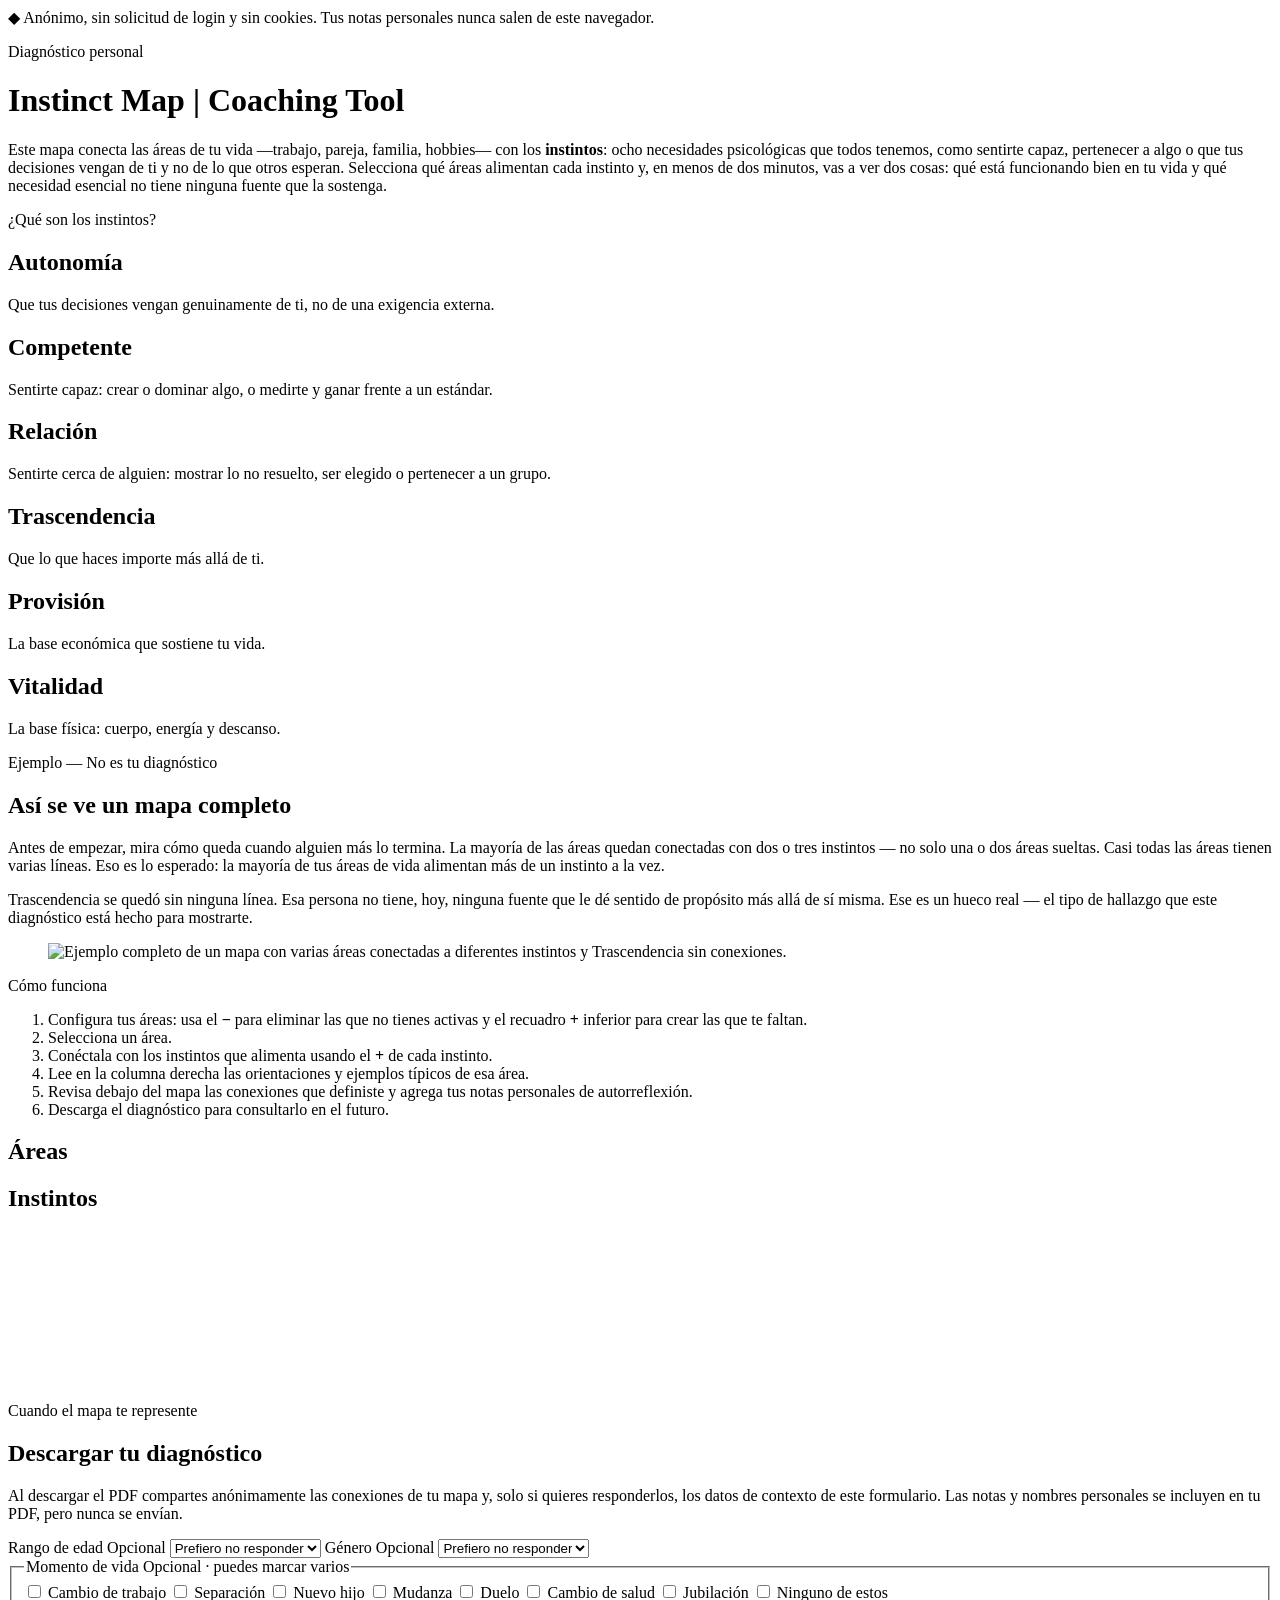
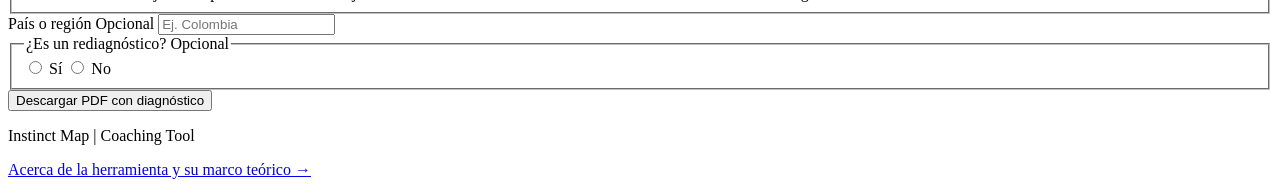
==== frontend/index.html @ cdcb908b "Initial Instinct Map web application" ====
<!doctype html>
<html lang="es">
<head>
  <meta charset="utf-8">
  <meta name="viewport" content="width=device-width, initial-scale=1">
  <meta name="description" content="Diagnóstico anónimo para visualizar qué áreas de tu vida alimentan tus instintos esenciales.">
  <meta name="color-scheme" content="light dark">
  <title>Instinct Map | Coaching Tool</title>
  <link rel="stylesheet" href="/styles.css">
  <script src="/app.js" type="module"></script>
</head>
<body>
  <aside class="privacy-bar" aria-label="Privacidad">
    <span aria-hidden="true">◆</span>
    <span>Anónimo, sin solicitud de login y sin cookies. Tus notas personales nunca salen de este navegador.</span>
  </aside>
  <main class="app-shell">
    <header class="page-header">
      <p class="eyebrow">Diagnóstico personal</p>
      <h1>Instinct Map | Coaching Tool</h1>
      <p class="lede">Este mapa conecta las áreas de tu vida —trabajo, pareja, familia, hobbies— con los <strong>instintos</strong>: ocho necesidades psicológicas que todos tenemos, como sentirte capaz, pertenecer a algo o que tus decisiones vengan de ti y no de lo que otros esperan. Selecciona qué áreas alimentan cada instinto y, en menos de dos minutos, vas a ver dos cosas: qué está funcionando bien en tu vida y qué necesidad esencial no tiene ninguna fuente que la sostenga.</p>
      <section class="instinct-glossary" aria-labelledby="glossary-title">
        <p id="glossary-title">¿Qué son los instintos?</p>
        <div>
          <article><h2>Autonomía</h2><p>Que tus decisiones vengan genuinamente de ti, no de una exigencia externa.</p></article>
          <article><h2>Competente</h2><p>Sentirte capaz: crear o dominar algo, o medirte y ganar frente a un estándar.</p></article>
          <article><h2>Relación</h2><p>Sentirte cerca de alguien: mostrar lo no resuelto, ser elegido o pertenecer a un grupo.</p></article>
          <article><h2>Trascendencia</h2><p>Que lo que haces importe más allá de ti.</p></article>
          <article><h2>Provisión</h2><p>La base económica que sostiene tu vida.</p></article>
          <article><h2>Vitalidad</h2><p>La base física: cuerpo, energía y descanso.</p></article>
        </div>
      </section>
      <section class="example-section" aria-labelledby="example-title">
        <div class="example-copy">
          <p class="eyebrow">Ejemplo — No es tu diagnóstico</p>
          <h2 id="example-title">Así se ve un mapa completo</h2>
          <p>Antes de empezar, mira cómo queda cuando alguien más lo termina. La mayoría de las áreas quedan conectadas con dos o tres instintos — no solo una o dos áreas sueltas. Casi todas las áreas tienen varias líneas. Eso es lo esperado: la mayoría de tus áreas de vida alimentan más de un instinto a la vez.</p>
          <p>Trascendencia se quedó sin ninguna línea. Esa persona no tiene, hoy, ninguna fuente que le dé sentido de propósito más allá de sí misma. Ese es un hueco real — el tipo de hallazgo que este diagnóstico está hecho para mostrarte.</p>
        </div>
        <figure class="example-map">
          <img src="/assets/mapa-ejemplo.png" alt="Ejemplo completo de un mapa con varias áreas conectadas a diferentes instintos y Trascendencia sin conexiones.">
        </figure>
      </section>
      <div class="map-guide" aria-label="Cómo usar el mapa">
        <p>Cómo funciona</p>
        <ol>
          <li>Configura tus áreas: usa el <strong>−</strong> para eliminar las que no tienes activas y el recuadro <strong>+</strong> inferior para crear las que te faltan.</li>
          <li>Selecciona un área.</li>
          <li>Conéctala con los instintos que alimenta usando el <strong>+</strong> de cada instinto.</li>
          <li>Lee en la columna derecha las orientaciones y ejemplos típicos de esa área.</li>
          <li>Revisa debajo del mapa las conexiones que definiste y agrega tus notas personales de autorreflexión.</li>
          <li>Descarga el diagnóstico para consultarlo en el futuro.</li>
        </ol>
      </div>
    </header>

    <section class="diagnostic" aria-label="Mapa de áreas e instintos">
      <div class="map-panel">
        <div class="map-toolbar">
          <h2>Áreas</h2>
          <h2 class="instincts-heading">Instintos</h2>
        </div>
        <div id="flow-map" class="flow-map">
          <svg id="ribbons" class="ribbons" aria-hidden="true"></svg>
          <div id="areas-column" class="flow-column areas-column" aria-label="Áreas de vida"></div>
          <div id="instincts-column" class="flow-column instincts-column" aria-label="Instintos"></div>
        </div>
      </div>

      <aside id="inspector" class="inspector" aria-live="polite" hidden>
        <div id="inspector-content"></div>
      </aside>
    </section>

    <section id="personal-note" class="personal-note" hidden>
      <p class="eyebrow">Tu reflexión</p>
      <h2 id="note-title">Personal</h2>
      <div class="reflection-layout">
        <aside class="guidance-card">
          <p>Conexiones que definiste para esta área</p>
          <ul id="area-guidance" class="guidance-list"></ul>
        </aside>
        <div class="reflection-writing">
          <label class="visually-hidden" for="note-input">Escribe tu nota personal</label>
          <textarea id="note-input" rows="9" placeholder="Escribe qué representa esta área para ti…"></textarea>
        </div>
      </div>
    </section>

    <section class="submission" aria-labelledby="finish-title">
      <div>
        <p class="eyebrow">Cuando el mapa te represente</p>
        <h2 id="finish-title">Descargar tu diagnóstico</h2>
        <p>Al descargar el PDF compartes anónimamente las conexiones de tu mapa y, solo si quieres responderlos, los datos de contexto de este formulario. Las notas y nombres personales se incluyen en tu PDF, pero nunca se envían.</p>
      </div>
      <form id="diagnostic-form">
        <label for="age-range">Rango de edad <span class="optional">Opcional</span></label>
        <select id="age-range">
          <option value="">Prefiero no responder</option>
          <option value="18-24">18–24</option>
          <option value="25-34">25–34</option>
          <option value="35-44">35–44</option>
          <option value="45-54">45–54</option>
          <option value="55-64">55–64</option>
          <option value="65+">65 o más</option>
        </select>
        <label for="gender">Género <span class="optional">Opcional</span></label>
        <select id="gender">
          <option value="">Prefiero no responder</option>
          <option value="mujer">Mujer</option>
          <option value="hombre">Hombre</option>
          <option value="no-binario">No binario</option>
          <option value="otro">Otro</option>
        </select>
        <fieldset>
          <legend>Momento de vida <span class="optional">Opcional · puedes marcar varios</span></legend>
          <div class="choice-grid">
            <label><input type="checkbox" name="life-moment" value="cambio-trabajo"> Cambio de trabajo</label>
            <label><input type="checkbox" name="life-moment" value="separacion"> Separación</label>
            <label><input type="checkbox" name="life-moment" value="nuevo-hijo"> Nuevo hijo</label>
            <label><input type="checkbox" name="life-moment" value="mudanza"> Mudanza</label>
            <label><input type="checkbox" name="life-moment" value="duelo"> Duelo</label>
            <label><input type="checkbox" name="life-moment" value="cambio-salud"> Cambio de salud</label>
            <label><input type="checkbox" name="life-moment" value="jubilacion"> Jubilación</label>
            <label><input type="checkbox" name="life-moment" value="ninguno"> Ninguno de estos</label>
          </div>
        </fieldset>
        <label for="region">País o región <span class="optional">Opcional</span></label>
        <input id="region" maxlength="80" autocomplete="country-name" placeholder="Ej. Colombia">
        <fieldset>
          <legend>¿Es un rediagnóstico? <span class="optional">Opcional</span></legend>
          <div class="radio-row">
            <label><input type="radio" name="rediagnosis" value="true"> Sí</label>
            <label><input type="radio" name="rediagnosis" value="false"> No</label>
          </div>
        </fieldset>
        <button class="primary-button" type="submit">Descargar PDF con diagnóstico</button>
        <p id="form-status" class="form-status" role="status"></p>
      </form>
    </section>
  </main>

  <footer class="site-footer">
    <div>
      <p>Instinct Map | Coaching Tool</p>
      <a href="/acerca-de.html">Acerca de la herramienta y su marco teórico <span aria-hidden="true">→</span></a>
    </div>
  </footer>

  <dialog id="area-dialog">
    <form id="area-form" method="dialog">
      <div class="dialog-header">
        <p class="eyebrow">Tu mapa</p>
        <h2>Nueva área</h2>
      </div>
      <label for="area-type">Tipo</label>
      <select id="area-type"></select>
      <label for="area-name">Nombre personal</label>
      <input id="area-name" maxlength="60" autocomplete="off" placeholder="Ej. Arriero Works">
      <p class="field-hint">El nombre solo vive en esta pestaña y nunca se envía al guardar el diagnóstico.</p>
      <div class="dialog-actions">
        <button id="cancel-area" class="text-button" type="button">Cancelar</button>
        <button class="primary-button" type="submit">Crear</button>
      </div>
    </form>
  </dialog>

  <noscript>Esta herramienta necesita JavaScript para dibujar y editar tu mapa. No usa JavaScript de terceros.</noscript>
</body>
</html>
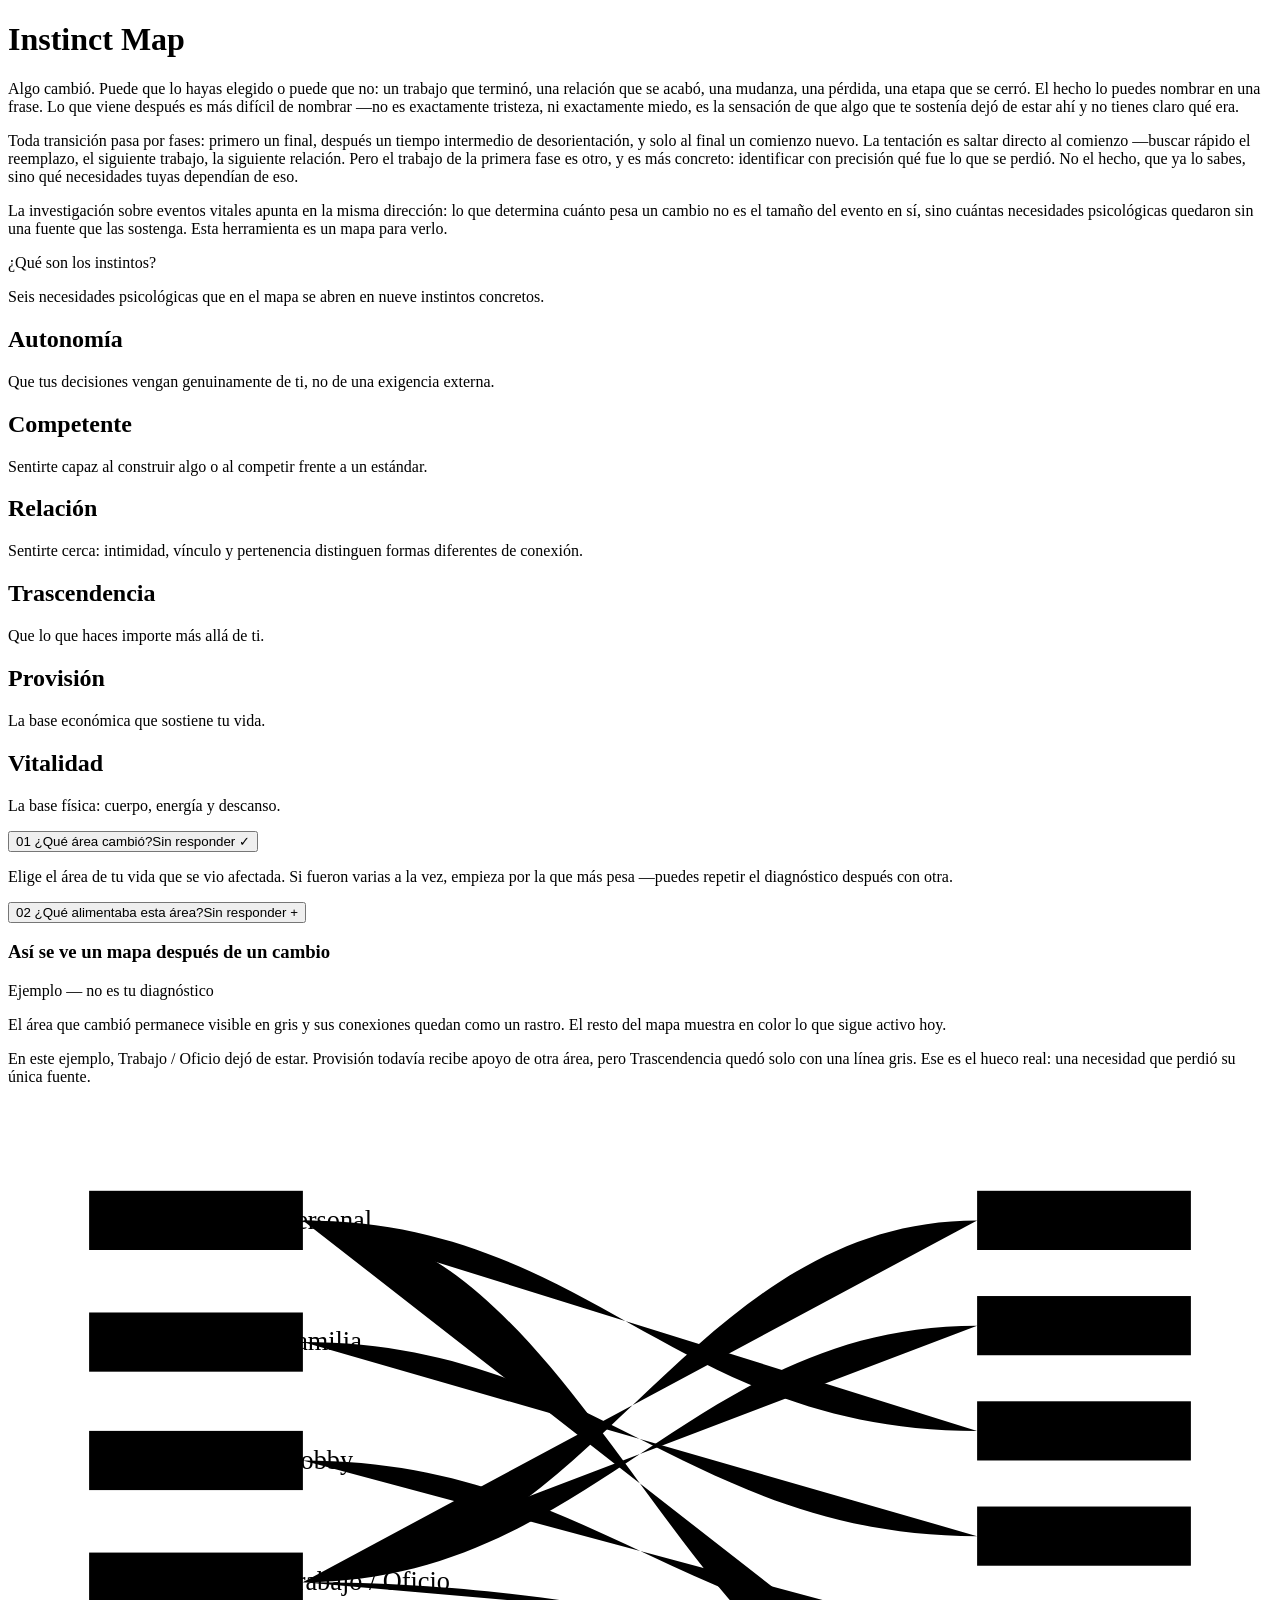
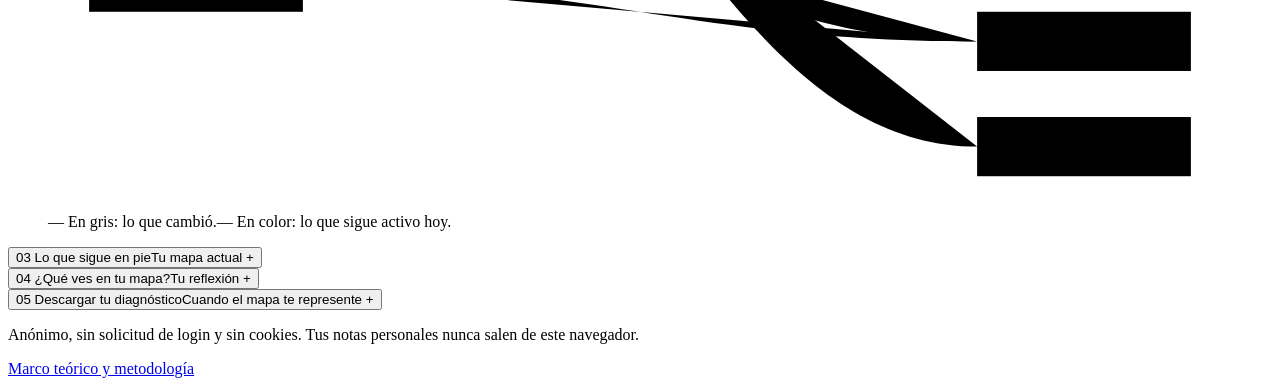
==== commit 0ebe0e3c: "Complete change-diagnosis flow and project context" ====
--- a/frontend/index.html
+++ b/frontend/index.html
@@ -3,168 +3,200 @@
 <head>
   <meta charset="utf-8">
   <meta name="viewport" content="width=device-width, initial-scale=1">
-  <meta name="description" content="Diagnóstico anónimo para visualizar qué áreas de tu vida alimentan tus instintos esenciales.">
-  <meta name="color-scheme" content="light dark">
-  <title>Instinct Map | Coaching Tool</title>
+  <meta name="description" content="Diagnóstico anónimo para identificar qué necesidades quedaron sin fuente después de un cambio vital.">
+  <meta name="color-scheme" content="light">
+  <title>Instinct Map | Diagnóstico del cambio</title>
   <link rel="stylesheet" href="/styles.css">
   <script src="/app.js" type="module"></script>
 </head>
 <body>
-  <aside class="privacy-bar" aria-label="Privacidad">
-    <span aria-hidden="true">◆</span>
-    <span>Anónimo, sin solicitud de login y sin cookies. Tus notas personales nunca salen de este navegador.</span>
-  </aside>
   <main class="app-shell">
     <header class="page-header">
-      <p class="eyebrow">Diagnóstico personal</p>
-      <h1>Instinct Map | Coaching Tool</h1>
-      <p class="lede">Este mapa conecta las áreas de tu vida —trabajo, pareja, familia, hobbies— con los <strong>instintos</strong>: ocho necesidades psicológicas que todos tenemos, como sentirte capaz, pertenecer a algo o que tus decisiones vengan de ti y no de lo que otros esperan. Selecciona qué áreas alimentan cada instinto y, en menos de dos minutos, vas a ver dos cosas: qué está funcionando bien en tu vida y qué necesidad esencial no tiene ninguna fuente que la sostenga.</p>
+      <h1>Instinct Map</h1>
+      <p class="lede">Algo cambió. Puede que lo hayas elegido o puede que no: un trabajo que terminó, una relación que se acabó, una mudanza, una pérdida, una etapa que se cerró. El hecho lo puedes nombrar en una frase. Lo que viene después es más difícil de nombrar —no es exactamente tristeza, ni exactamente miedo, es la sensación de que algo que te sostenía dejó de estar ahí y no tienes claro qué era.</p>
+      <p class="lede">Toda transición pasa por fases: primero un final, después un tiempo intermedio de desorientación, y solo al final un comienzo nuevo. La tentación es saltar directo al comienzo —buscar rápido el reemplazo, el siguiente trabajo, la siguiente relación. Pero el trabajo de la primera fase es otro, y es más concreto: identificar con precisión qué fue lo que se perdió. No el hecho, que ya lo sabes, sino qué necesidades tuyas dependían de eso.</p>
+      <p class="lede lede-action">La investigación sobre eventos vitales apunta en la misma dirección: lo que determina cuánto pesa un cambio no es el tamaño del evento en sí, sino cuántas necesidades psicológicas quedaron sin una fuente que las sostenga. Esta herramienta es un mapa para verlo.</p>
+
       <section class="instinct-glossary" aria-labelledby="glossary-title">
         <p id="glossary-title">¿Qué son los instintos?</p>
+        <p class="glossary-intro">Seis necesidades psicológicas que en el mapa se abren en nueve instintos concretos.</p>
         <div>
           <article><h2>Autonomía</h2><p>Que tus decisiones vengan genuinamente de ti, no de una exigencia externa.</p></article>
-          <article><h2>Competente</h2><p>Sentirte capaz: crear o dominar algo, o medirte y ganar frente a un estándar.</p></article>
-          <article><h2>Relación</h2><p>Sentirte cerca de alguien: mostrar lo no resuelto, ser elegido o pertenecer a un grupo.</p></article>
+          <article><h2>Competente</h2><p>Sentirte capaz al construir algo o al competir frente a un estándar.</p></article>
+          <article><h2>Relación</h2><p>Sentirte cerca: intimidad, vínculo y pertenencia distinguen formas diferentes de conexión.</p></article>
           <article><h2>Trascendencia</h2><p>Que lo que haces importe más allá de ti.</p></article>
           <article><h2>Provisión</h2><p>La base económica que sostiene tu vida.</p></article>
           <article><h2>Vitalidad</h2><p>La base física: cuerpo, energía y descanso.</p></article>
         </div>
       </section>
-      <section class="example-section" aria-labelledby="example-title">
-        <div class="example-copy">
-          <p class="eyebrow">Ejemplo — No es tu diagnóstico</p>
-          <h2 id="example-title">Así se ve un mapa completo</h2>
-          <p>Antes de empezar, mira cómo queda cuando alguien más lo termina. La mayoría de las áreas quedan conectadas con dos o tres instintos — no solo una o dos áreas sueltas. Casi todas las áreas tienen varias líneas. Eso es lo esperado: la mayoría de tus áreas de vida alimentan más de un instinto a la vez.</p>
-          <p>Trascendencia se quedó sin ninguna línea. Esa persona no tiene, hoy, ninguna fuente que le dé sentido de propósito más allá de sí misma. Ese es un hueco real — el tipo de hallazgo que este diagnóstico está hecho para mostrarte.</p>
-        </div>
-        <figure class="example-map">
-          <img src="/assets/mapa-ejemplo.png" alt="Ejemplo completo de un mapa con varias áreas conectadas a diferentes instintos y Trascendencia sin conexiones.">
-        </figure>
+    </header>
+
+    <div class="diagnostic-accordion" data-accordion>
+    <section class="accordion-section change-step is-open" data-accordion-section="1" aria-labelledby="change-step-title">
+      <button class="accordion-header" type="button" aria-expanded="true">
+        <span class="section-number">01</span>
+        <span class="accordion-heading"><span id="change-step-title" class="accordion-title">¿Qué área cambió?</span><span class="accordion-summary" data-summary="1">Sin responder</span></span>
+        <span class="accordion-indicator" aria-hidden="true">✓</span>
+      </button>
+      <div class="accordion-content">
+      <div class="section-heading">
+        <p>Elige el área de tu vida que se vio afectada. Si fueron varias a la vez, empieza por la que más pesa —puedes repetir el diagnóstico después con otra.</p>
+      </div>
+      <div id="changed-area-options" class="changed-area-options" role="radiogroup" aria-label="Área que cambió"></div>
+      <div id="other-area-field" class="other-area-field" hidden>
+        <label for="changed-area-name">¿Cómo llamas a esa área?</label>
+        <input id="changed-area-name" maxlength="60" autocomplete="off" placeholder="Ej. Mi negocio, cuidado de un familiar…">
+      </div>
+
+      </div>
+    </section>
+
+    <section class="accordion-section impact-step" data-accordion-section="2" aria-labelledby="impact-step-title">
+      <button class="accordion-header" type="button" aria-expanded="false">
+        <span class="section-number">02</span>
+        <span class="accordion-heading"><span id="impact-step-title" class="accordion-title">¿Qué alimentaba esta área?</span><span class="accordion-summary" data-summary="2">Sin responder</span></span>
+        <span class="accordion-indicator" aria-hidden="true">+</span>
+      </button>
+      <div class="accordion-content" hidden>
+      <div id="impact-picker" class="impact-picker">
+        <div class="impact-intro">
+          <p>Marca los instintos que esta área sostenía en tu vida. No hay respuestas correctas: dos personas con el mismo trabajo pueden tener conexiones completamente distintas. Lee cada uno y marca solo los que reconozcas como tuyos.</p>
+        </div>
+        <div id="typical-instincts" class="impact-group"></div>
+        <div id="possible-instincts" class="impact-group"></div>
+        <p class="impact-footnote">Ninguna viene marcada por defecto. Esta lista es una guía de lo que suele pasar, no un diagnóstico de lo que te pasó a ti.</p>
+      </div>
+      </div>
+    </section>
+
+    <section class="example-section" aria-labelledby="example-title">
+      <h3 id="example-title">Así se ve un mapa después de un cambio</h3>
+      <p class="example-kicker">Ejemplo — no es tu diagnóstico</p>
+      <div class="example-layout">
+      <div class="example-copy">
+        <p>El área que cambió permanece visible en gris y sus conexiones quedan como un rastro. El resto del mapa muestra en color lo que sigue activo hoy.</p>
+        <p>En este ejemplo, Trabajo / Oficio dejó de estar. Provisión todavía recibe apoyo de otra área, pero Trascendencia quedó solo con una línea gris. Ese es el hueco real: una necesidad que perdió su única fuente.</p>
+      </div>
+      <figure class="example-map" aria-label="Ejemplo de mapa después de un cambio">
+        <svg viewBox="0 0 720 430" role="img" aria-labelledby="example-svg-title example-svg-desc">
+          <title id="example-svg-title">Mapa con Trabajo / Oficio en gris</title>
+          <desc id="example-svg-desc">Trabajo y sus conexiones aparecen en gris; las demás áreas y conexiones permanecen en color. Trascendencia queda sin fuente activa.</desc>
+          <g class="example-lines">
+            <path class="example-active autonomy" d="M155 72 C330 72 380 200 565 200"/>
+            <path class="example-active vitality" d="M155 72 C330 72 390 392 565 392"/>
+            <path class="example-active relation" d="M155 146 C330 146 390 264 565 264"/>
+            <path class="example-active provision" d="M155 218 C330 218 390 328 565 328"/>
+            <path class="example-lost" d="M155 292 C330 292 385 72 565 72"/>
+            <path class="example-lost" d="M155 292 C330 292 390 136 565 136"/>
+            <path class="example-lost" d="M155 292 C330 292 390 328 565 328"/>
+          </g>
+          <g class="example-labels areas">
+            <rect x="25" y="54" width="130" height="36"/><text x="142" y="77">Personal</text>
+            <rect x="25" y="128" width="130" height="36"/><text x="142" y="151">Familia</text>
+            <rect x="25" y="200" width="130" height="36"/><text x="142" y="223">Hobby</text>
+            <rect class="lost" x="25" y="274" width="130" height="36"/><text class="lost" x="142" y="297">Trabajo / Oficio</text>
+          </g>
+          <g class="example-labels instincts">
+            <rect class="gap" x="565" y="54" width="130" height="36"/><text class="gap" x="580" y="77">Trascendencia</text>
+            <rect x="565" y="118" width="130" height="36"/><text x="580" y="141">Competente</text>
+            <rect x="565" y="182" width="130" height="36"/><text x="580" y="205">Autonomía</text>
+            <rect x="565" y="246" width="130" height="36"/><text x="580" y="269">Relación</text>
+            <rect x="565" y="310" width="130" height="36"/><text x="580" y="333">Provisión</text>
+            <rect x="565" y="374" width="130" height="36"/><text x="580" y="397">Vitalidad</text>
+          </g>
+        </svg>
+        <figcaption><span>— En gris: lo que cambió.</span><span>— En color: lo que sigue activo hoy.</span></figcaption>
+      </figure>
+      </div>
+    </section>
+
+    <section class="accordion-section map-step" data-accordion-section="3" aria-labelledby="map-step-title">
+      <button class="accordion-header" type="button" aria-expanded="false">
+        <span class="section-number">03</span>
+        <span class="accordion-heading"><span id="map-step-title" class="accordion-title">Lo que sigue en pie</span><span class="accordion-summary" data-summary="3">Tu mapa actual</span></span>
+        <span class="accordion-indicator" aria-hidden="true">+</span>
+      </button>
+      <div class="accordion-content" hidden>
+      <div class="section-heading">
+        <p>Arriba quedó marcado en gris lo que cambió: el área y los instintos que dependían de ella. Ahora arma el resto del mapa —las áreas que sí tienes hoy y lo que cada una alimenta. Al terminar vas a ver qué instintos siguen teniendo de dónde sostenerse y cuáles quedaron solo en gris, sin ninguna otra área que los alimente.</p>
+      </div>
+      <div class="map-legend" aria-label="Leyenda del mapa">
+        <span><i class="legend-lost"></i>En gris: lo que cambió</span>
+        <span><i class="legend-active"></i>En color: lo que sigue activo hoy</span>
+      </div>
+      <div class="map-guide" aria-label="Cómo completar el mapa">
+        <p>Cómo funciona</p>
+        <div class="map-guide-lists">
+          <ol>
+            <li>Revisa el área gris y las necesidades que marcaste en el paso 1.</li>
+            <li>Elimina con <strong>−</strong> las áreas que no tienes activas hoy.</li>
+            <li>Crea con <strong>+</strong> cualquier área que falte. Si el área que cambió fue reemplazada por otra en lugar de desaparecer, crea también esa nueva área.</li>
+          </ol>
+          <ol start="4">
+            <li>Selecciona cada área activa y conéctala usando el <strong>+</strong> de cada instinto.</li>
+            <li>Lee la orientación de la columna derecha si necesitas contexto.</li>
+            <li>Busca los instintos que reciben solo líneas grises: son los huecos que dejó el cambio.</li>
+          </ol>
+        </div>
+      </div>
+
+      <section class="diagnostic" aria-label="Mapa de áreas e instintos">
+        <div class="map-panel">
+          <div class="map-toolbar"><h2>Áreas</h2><h2 class="instincts-heading">Instintos</h2></div>
+          <div id="flow-map" class="flow-map">
+            <svg id="ribbons" class="ribbons" aria-hidden="true"></svg>
+            <div id="areas-column" class="flow-column areas-column" aria-label="Áreas de vida"></div>
+            <div id="instincts-column" class="flow-column instincts-column" aria-label="Instintos"></div>
+          </div>
+        </div>
+        <aside id="inspector" class="inspector" aria-live="polite" hidden><div id="inspector-content"></div></aside>
       </section>
-      <div class="map-guide" aria-label="Cómo usar el mapa">
-        <p>Cómo funciona</p>
-        <ol>
-          <li>Configura tus áreas: usa el <strong>−</strong> para eliminar las que no tienes activas y el recuadro <strong>+</strong> inferior para crear las que te faltan.</li>
-          <li>Selecciona un área.</li>
-          <li>Conéctala con los instintos que alimenta usando el <strong>+</strong> de cada instinto.</li>
-          <li>Lee en la columna derecha las orientaciones y ejemplos típicos de esa área.</li>
-          <li>Revisa debajo del mapa las conexiones que definiste y agrega tus notas personales de autorreflexión.</li>
-          <li>Descarga el diagnóstico para consultarlo en el futuro.</li>
-        </ol>
-      </div>
-    </header>
-
-    <section class="diagnostic" aria-label="Mapa de áreas e instintos">
-      <div class="map-panel">
-        <div class="map-toolbar">
-          <h2>Áreas</h2>
-          <h2 class="instincts-heading">Instintos</h2>
-        </div>
-        <div id="flow-map" class="flow-map">
-          <svg id="ribbons" class="ribbons" aria-hidden="true"></svg>
-          <div id="areas-column" class="flow-column areas-column" aria-label="Áreas de vida"></div>
-          <div id="instincts-column" class="flow-column instincts-column" aria-label="Instintos"></div>
-        </div>
-      </div>
-
-      <aside id="inspector" class="inspector" aria-live="polite" hidden>
-        <div id="inspector-content"></div>
-      </aside>
-    </section>
-
-    <section id="personal-note" class="personal-note" hidden>
-      <p class="eyebrow">Tu reflexión</p>
-      <h2 id="note-title">Personal</h2>
-      <div class="reflection-layout">
-        <aside class="guidance-card">
-          <p>Conexiones que definiste para esta área</p>
-          <ul id="area-guidance" class="guidance-list"></ul>
-        </aside>
-        <div class="reflection-writing">
-          <label class="visually-hidden" for="note-input">Escribe tu nota personal</label>
-          <textarea id="note-input" rows="9" placeholder="Escribe qué representa esta área para ti…"></textarea>
-        </div>
-      </div>
-    </section>
-
-    <section class="submission" aria-labelledby="finish-title">
+      </div>
+    </section>
+
+    <section id="personal-note" class="accordion-section personal-note" data-accordion-section="4">
+      <button class="accordion-header" type="button" aria-expanded="false">
+        <span class="section-number">04</span>
+        <span class="accordion-heading"><span class="accordion-title">¿Qué ves en tu mapa?</span><span class="accordion-summary" data-summary="4">Tu reflexión</span></span>
+        <span class="accordion-indicator" aria-hidden="true">+</span>
+      </button>
+      <div class="accordion-content" hidden>
+      <p>Escribe lo que quieras registrar de este diagnóstico —lo que te sorprendió, lo que ya sospechabas, lo que quieres recordar cuando vuelvas a mirar esto más adelante. Tus notas se incluyen en tu PDF y nunca salen de este navegador.</p>
+      <label class="visually-hidden" for="note-input">Tu reflexión general</label>
+      <textarea id="note-input" rows="9" placeholder="Lo que veo en mi mapa hoy..."></textarea>
+      </div>
+    </section>
+
+    <section class="accordion-section submission" data-accordion-section="5" aria-labelledby="finish-title">
+      <button class="accordion-header" type="button" aria-expanded="false">
+        <span class="section-number">05</span>
+        <span class="accordion-heading"><span id="finish-title" class="accordion-title">Descargar tu diagnóstico</span><span class="accordion-summary">Cuando el mapa te represente</span></span>
+        <span class="accordion-indicator" aria-hidden="true">+</span>
+      </button>
+      <div class="accordion-content submission-layout" hidden>
       <div>
-        <p class="eyebrow">Cuando el mapa te represente</p>
-        <h2 id="finish-title">Descargar tu diagnóstico</h2>
-        <p>Al descargar el PDF compartes anónimamente las conexiones de tu mapa y, solo si quieres responderlos, los datos de contexto de este formulario. Las notas y nombres personales se incluyen en tu PDF, pero nunca se envían.</p>
+        <p>Al descargar el PDF compartes anónimamente las conexiones de tu mapa y, solo si quieres responderlos, los datos de contexto de este formulario. Tu reflexión y los nombres personales se incluyen en el PDF, pero nunca se envían.</p>
       </div>
       <form id="diagnostic-form">
         <label for="age-range">Rango de edad <span class="optional">Opcional</span></label>
-        <select id="age-range">
-          <option value="">Prefiero no responder</option>
-          <option value="18-24">18–24</option>
-          <option value="25-34">25–34</option>
-          <option value="35-44">35–44</option>
-          <option value="45-54">45–54</option>
-          <option value="55-64">55–64</option>
-          <option value="65+">65 o más</option>
-        </select>
+        <select id="age-range"><option value="">Prefiero no responder</option><option value="18-24">18–24</option><option value="25-34">25–34</option><option value="35-44">35–44</option><option value="45-54">45–54</option><option value="55-64">55–64</option><option value="65+">65 o más</option></select>
         <label for="gender">Género <span class="optional">Opcional</span></label>
-        <select id="gender">
-          <option value="">Prefiero no responder</option>
-          <option value="mujer">Mujer</option>
-          <option value="hombre">Hombre</option>
-          <option value="no-binario">No binario</option>
-          <option value="otro">Otro</option>
-        </select>
-        <fieldset>
-          <legend>Momento de vida <span class="optional">Opcional · puedes marcar varios</span></legend>
-          <div class="choice-grid">
-            <label><input type="checkbox" name="life-moment" value="cambio-trabajo"> Cambio de trabajo</label>
-            <label><input type="checkbox" name="life-moment" value="separacion"> Separación</label>
-            <label><input type="checkbox" name="life-moment" value="nuevo-hijo"> Nuevo hijo</label>
-            <label><input type="checkbox" name="life-moment" value="mudanza"> Mudanza</label>
-            <label><input type="checkbox" name="life-moment" value="duelo"> Duelo</label>
-            <label><input type="checkbox" name="life-moment" value="cambio-salud"> Cambio de salud</label>
-            <label><input type="checkbox" name="life-moment" value="jubilacion"> Jubilación</label>
-            <label><input type="checkbox" name="life-moment" value="ninguno"> Ninguno de estos</label>
-          </div>
-        </fieldset>
-        <label for="region">País o región <span class="optional">Opcional</span></label>
-        <input id="region" maxlength="80" autocomplete="country-name" placeholder="Ej. Colombia">
-        <fieldset>
-          <legend>¿Es un rediagnóstico? <span class="optional">Opcional</span></legend>
-          <div class="radio-row">
-            <label><input type="radio" name="rediagnosis" value="true"> Sí</label>
-            <label><input type="radio" name="rediagnosis" value="false"> No</label>
-          </div>
-        </fieldset>
-        <button class="primary-button" type="submit">Descargar PDF con diagnóstico</button>
-        <p id="form-status" class="form-status" role="status"></p>
+        <select id="gender"><option value="">Prefiero no responder</option><option value="mujer">Mujer</option><option value="hombre">Hombre</option><option value="no-binario">No binario</option><option value="otro">Otro</option></select>
+        <fieldset><legend>Momento de vida <span class="optional">Opcional · puedes marcar varios</span></legend><div class="choice-grid">
+          <label><input type="checkbox" name="life-moment" value="cambio-trabajo"> Cambio de trabajo</label><label><input type="checkbox" name="life-moment" value="separacion"> Separación</label><label><input type="checkbox" name="life-moment" value="nuevo-hijo"> Nuevo hijo</label><label><input type="checkbox" name="life-moment" value="mudanza"> Mudanza</label><label><input type="checkbox" name="life-moment" value="duelo"> Duelo</label><label><input type="checkbox" name="life-moment" value="cambio-salud"> Cambio de salud</label><label><input type="checkbox" name="life-moment" value="jubilacion"> Jubilación</label><label><input type="checkbox" name="life-moment" value="ninguno"> Ninguno de estos</label>
+        </div></fieldset>
+        <label for="region">País o región <span class="optional">Opcional</span></label><input id="region" maxlength="80" autocomplete="country-name" placeholder="Ej. Colombia">
+        <fieldset><legend>¿Es un rediagnóstico? <span class="optional">Opcional</span></legend><div class="radio-row"><label><input type="radio" name="rediagnosis" value="true"> Sí</label><label><input type="radio" name="rediagnosis" value="false"> No</label></div></fieldset>
+        <button class="primary-button" type="submit">Descargar PDF con diagnóstico</button><p id="form-status" class="form-status" role="status"></p>
       </form>
-    </section>
+      </div>
+    </section>
+    </div>
   </main>
 
-  <footer class="site-footer">
-    <div>
-      <p>Instinct Map | Coaching Tool</p>
-      <a href="/acerca-de.html">Acerca de la herramienta y su marco teórico <span aria-hidden="true">→</span></a>
-    </div>
-  </footer>
-
-  <dialog id="area-dialog">
-    <form id="area-form" method="dialog">
-      <div class="dialog-header">
-        <p class="eyebrow">Tu mapa</p>
-        <h2>Nueva área</h2>
-      </div>
-      <label for="area-type">Tipo</label>
-      <select id="area-type"></select>
-      <label for="area-name">Nombre personal</label>
-      <input id="area-name" maxlength="60" autocomplete="off" placeholder="Ej. Arriero Works">
-      <p class="field-hint">El nombre solo vive en esta pestaña y nunca se envía al guardar el diagnóstico.</p>
-      <div class="dialog-actions">
-        <button id="cancel-area" class="text-button" type="button">Cancelar</button>
-        <button class="primary-button" type="submit">Crear</button>
-      </div>
-    </form>
-  </dialog>
-
+  <footer class="site-footer"><div><p>Anónimo, sin solicitud de login y sin cookies. Tus notas personales nunca salen de este navegador.</p><nav aria-label="Enlaces del sitio"><a href="/acerca-de.html">Marco teórico y metodología</a></nav></div></footer>
+
+  <dialog id="area-dialog"><form id="area-form" method="dialog"><div class="dialog-header"><h2>Nueva área</h2></div><label for="area-type">Tipo</label><select id="area-type"></select><label for="area-name">Nombre personal</label><input id="area-name" maxlength="60" autocomplete="off" placeholder="Ej. Arriero Works"><p class="field-hint">El nombre solo vive en esta pestaña y nunca se envía.</p><div class="dialog-actions"><button id="cancel-area" class="text-button" type="button">Cancelar</button><button class="primary-button" type="submit">Crear</button></div></form></dialog>
   <noscript>Esta herramienta necesita JavaScript para dibujar y editar tu mapa. No usa JavaScript de terceros.</noscript>
 </body>
 </html>
